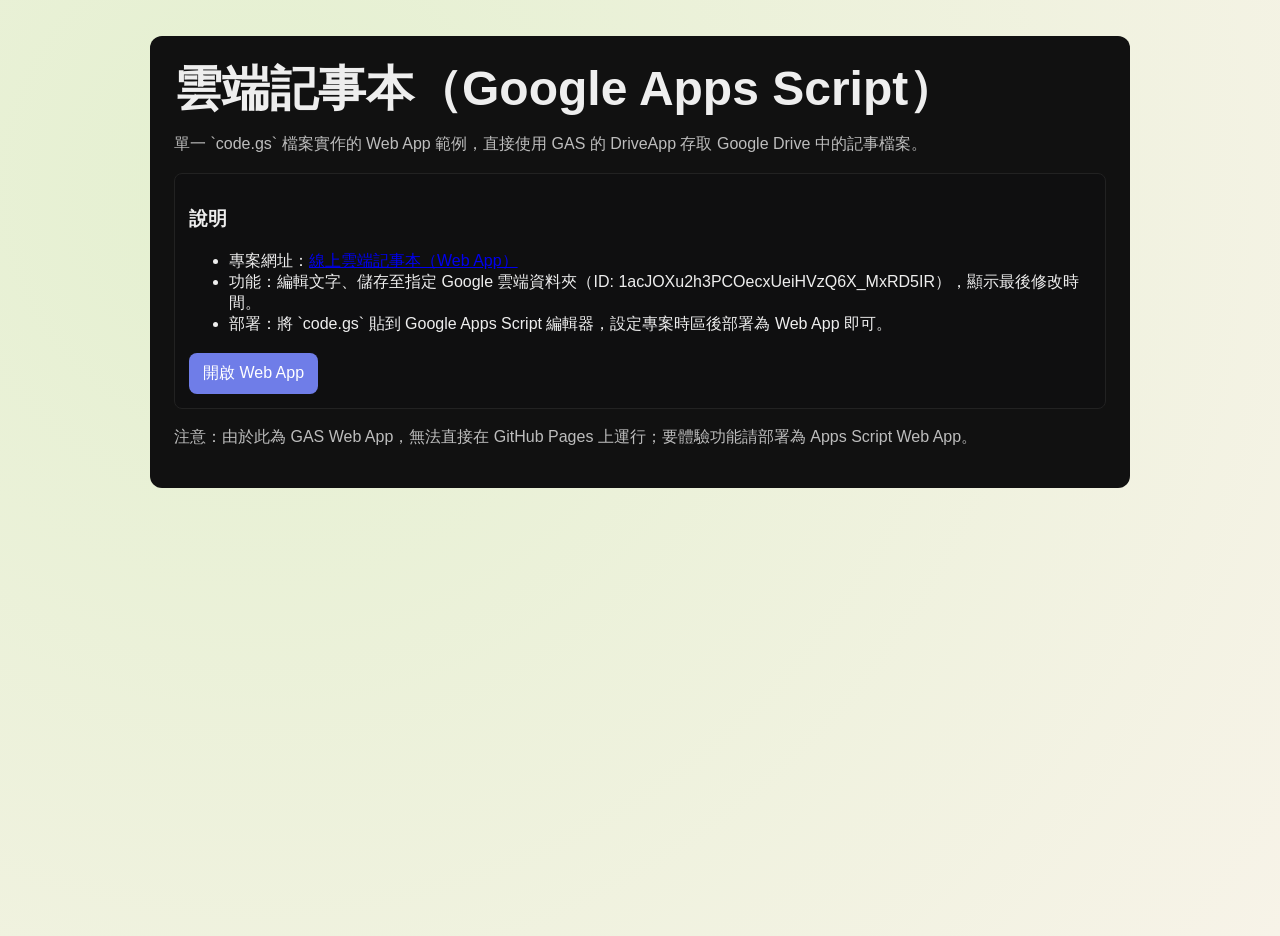
==== 6/index.html @ 550b644e "000" ====
<!doctype html>
<html lang="zh-Hant">
<head>
  <meta charset="utf-8">
  <meta name="viewport" content="width=device-width,initial-scale=1">
  <title>雲端記事本 — 作品說明</title>
  <link rel="stylesheet" href="/styles.css">
  <style>
    .demo-wrap{max-width:980px;margin:36px auto;padding:24px;background:#111;border-radius:12px;color:#eee}
    h1{margin:0 0 12px}
    .meta{color:#bdbdbd;margin-bottom:18px}
    .note{background:#0f0f10;padding:14px;border-radius:8px;border:1px solid #222}
    .links{margin-top:18px}
    a.btn{display:inline-block;padding:10px 14px;background:#6f7de8;color:#fff;border-radius:8px;text-decoration:none}
  </style>
</head>
<body>
  <main class="demo-wrap">
    <h1>雲端記事本（Google Apps Script）</h1>
    <p class="meta">單一 `code.gs` 檔案實作的 Web App 範例，直接使用 GAS 的 DriveApp 存取 Google Drive 中的記事檔案。</p>

    <section class="note">
      <h3>說明</h3>
      <ul>
        <li>專案網址：<a href="https://script.google.com/a/macros/gm.ptivs.tn.edu.tw/s/AKfycbwrhusbMgiI14KbLFd19XIHWE3cFpn_R0LMD7xV1X2jNJJSpVLTRhCz0HoHiwvwdmNnvA/exec" target="_blank">線上雲端記事本（Web App）</a></li>
        <li>功能：編輯文字、儲存至指定 Google 雲端資料夾（ID: 1acJOXu2h3PCOecxUeiHVzQ6X_MxRD5IR），顯示最後修改時間。</li>
        <li>部署：將 `code.gs` 貼到 Google Apps Script 編輯器，設定專案時區後部署為 Web App 即可。</li>
      </ul>

      <div class="links">
        <a class="btn" href="https://script.google.com/a/macros/gm.ptivs.tn.edu.tw/s/AKfycbwrhusbMgiI14KbLFd19XIHWE3cFpn_R0LMD7xV1X2jNJJSpVLTRhCz0HoHiwvwdmNnvA/exec" target="_blank">開啟 Web App</a>
      </div>
    </section>

    <p style="margin-top:18px;color:#bdbdbd">注意：由於此為 GAS Web App，無法直接在 GitHub Pages 上運行；要體驗功能請部署為 Apps Script Web App。</p>
  </main>
</body>
</html>
---- styles.css ----
:root {
  --bg1: #f7f3e8;
  --bg2: #e4f0d0;
  --ink: #1f2a1f;
  --accent: #1f7a5a;
  --accent-2: #d65a31;
  --card: rgba(255, 255, 255, 0.82);
  --shadow: 0 12px 30px rgba(31, 42, 31, 0.15);
}

* {
  box-sizing: border-box;
}

body {
  margin: 0;
  min-height: 100vh;
  font-family: "Noto Sans TC", sans-serif;
  color: var(--ink);
  background: radial-gradient(circle at 20% 20%, var(--bg2), var(--bg1));
  overflow-x: hidden;
}

.bg-shape {
  position: fixed;
  border-radius: 50%;
  filter: blur(2px);
  z-index: 0;
}

.bg-shape-1 {
  width: 320px;
  height: 320px;
  background: rgba(214, 90, 49, 0.2);
  top: -80px;
  right: -80px;
  animation: floatA 8s ease-in-out infinite;
}

.bg-shape-2 {
  width: 240px;
  height: 240px;
  background: rgba(31, 122, 90, 0.22);
  bottom: -70px;
  left: -50px;
  animation: floatB 9s ease-in-out infinite;
}

.container {
  position: relative;
  z-index: 1;
  width: min(1040px, 92%);
  margin: 0 auto;
  padding: 64px 0 72px;
}

.hero {
  background: var(--card);
  border: 1px solid rgba(31, 42, 31, 0.1);
  border-radius: 22px;
  padding: 36px 28px;
  box-shadow: var(--shadow);
  backdrop-filter: blur(4px);
  animation: reveal 0.8s ease both;
}

.tag {
  display: inline-block;
  margin: 0 0 12px;
  padding: 6px 12px;
  border-radius: 999px;
  font-size: 13px;
  font-weight: 700;
  letter-spacing: 0.08em;
  background: rgba(31, 122, 90, 0.12);
  color: var(--accent);
}

h1 {
  margin: 0;
  font-size: clamp(2rem, 4vw, 3rem);
  line-height: 1.2;
}

h1 span {
  color: var(--accent-2);
}

.intro {
  margin: 16px 0 0;
  font-size: 1.08rem;
  line-height: 1.8;
  max-width: 38em;
}

.works {
  display: grid;
  grid-template-columns: repeat(2, minmax(0, 1fr));
  gap: 18px;
  margin-top: 22px;
}

.card {
  background: var(--card);
  border: 1px solid rgba(31, 42, 31, 0.1);
  border-radius: 18px;
  padding: 24px;
  box-shadow: var(--shadow);
  animation: reveal 0.8s ease both;
}

.card:nth-child(2) {
  animation-delay: 0.12s;
}

.card:nth-child(3) {
  animation-delay: 0.24s;
}

.card:nth-child(4) {
  animation-delay: 0.36s;
}

.card:nth-child(5) {
  animation-delay: 0.48s;
}

.card h2 {
  margin: 0 0 12px;
  font-size: 1.45rem;
}

.card p {
  margin: 0 0 16px;
  line-height: 1.75;
}

.thumb {
  display: block;
  width: 100%;
  aspect-ratio: 16 / 9;
  border-radius: 12px;
  border: 1px solid rgba(31, 42, 31, 0.14);
  margin-bottom: 14px;
  object-fit: cover;
  background: #f9f1e5;
}

.card h3 {
  margin: 0 0 10px;
  font-size: 1.02rem;
  color: var(--accent);
}

.game-desc {
  margin: 0 0 18px;
  padding-left: 20px;
  line-height: 1.75;
}

.game-desc li + li {
  margin-top: 4px;
}

.card a {
  display: inline-block;
  text-decoration: none;
  color: white;
  background: linear-gradient(135deg, var(--accent), #2ca178);
  padding: 10px 18px;
  border-radius: 10px;
  font-weight: 700;
  transition: transform 0.2s ease, filter 0.2s ease;
}

.card a:hover {
  transform: translateY(-2px);
  filter: brightness(1.05);
}

@keyframes reveal {
  from {
    opacity: 0;
    transform: translateY(18px);
  }
  to {
    opacity: 1;
    transform: translateY(0);
  }
}

@keyframes floatA {
  0%,
  100% {
    transform: translateY(0);
  }
  50% {
    transform: translateY(15px);
  }
}

@keyframes floatB {
  0%,
  100% {
    transform: translateY(0);
  }
  50% {
    transform: translateY(-14px);
  }
}

@media (max-width: 768px) {
  .container {
    padding-top: 32px;
  }

  .hero {
    padding: 26px 20px;
  }

  .works {
    grid-template-columns: 1fr;
  }

  .card:nth-child(4) {
    animation-delay: 0.36s;
  }

  .card:nth-child(5) {
    animation-delay: 0.48s;
  }
}
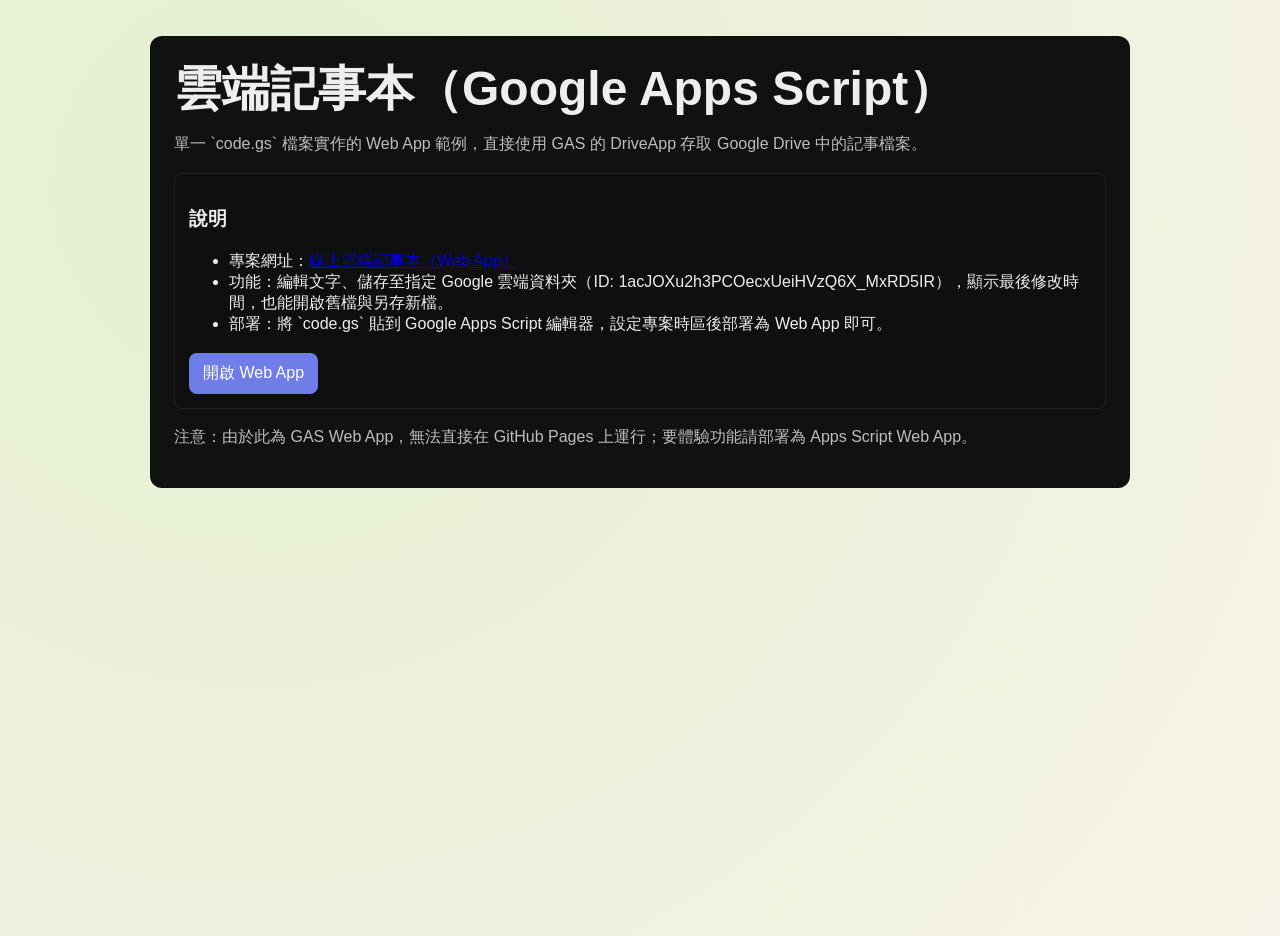
==== commit 7a01674f: "000" ====
--- a/6/index.html
+++ b/6/index.html
@@ -23,7 +23,7 @@
       <h3>說明</h3>
       <ul>
         <li>專案網址：<a href="https://script.google.com/a/macros/gm.ptivs.tn.edu.tw/s/AKfycbwrhusbMgiI14KbLFd19XIHWE3cFpn_R0LMD7xV1X2jNJJSpVLTRhCz0HoHiwvwdmNnvA/exec" target="_blank">線上雲端記事本（Web App）</a></li>
-        <li>功能：編輯文字、儲存至指定 Google 雲端資料夾（ID: 1acJOXu2h3PCOecxUeiHVzQ6X_MxRD5IR），顯示最後修改時間。</li>
+        <li>功能：編輯文字、儲存至指定 Google 雲端資料夾（ID: 1acJOXu2h3PCOecxUeiHVzQ6X_MxRD5IR），顯示最後修改時間，也能開啟舊檔與另存新檔。</li>
         <li>部署：將 `code.gs` 貼到 Google Apps Script 編輯器，設定專案時區後部署為 Web App 即可。</li>
       </ul>
 
